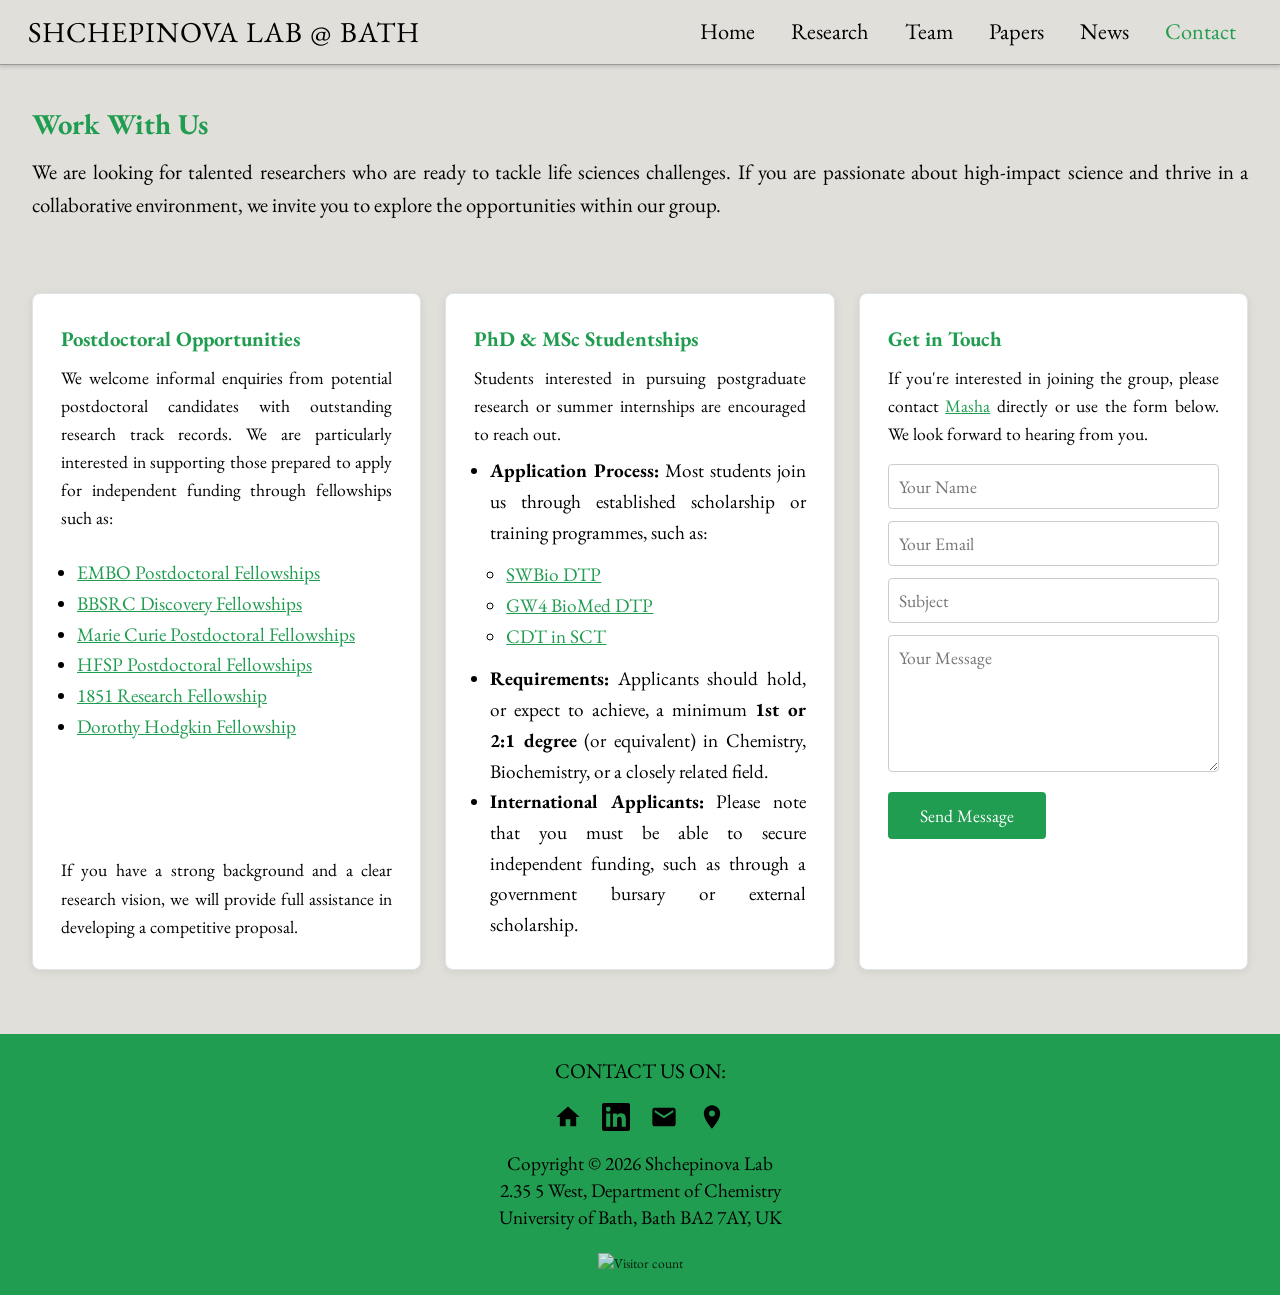
==== contact.html @ 988d1f5a "Research subsection h2: font-weight to 700 to match h1" ====
<!DOCTYPE html>
<html lang="en">
<head>
    <meta charset="UTF-8">
    <meta name="viewport" content="width=device-width, initial-scale=1.0">
    <meta http-equiv="Cache-Control" content="no-cache, no-store, must-revalidate">
    <meta http-equiv="Pragma" content="no-cache">
    <meta http-equiv="Expires" content="0">
    <title>Contact | The Shchepinova Lab</title>
    <link rel="preconnect" href="https://fonts.googleapis.com">
    <link rel="preconnect" href="https://fonts.gstatic.com" crossorigin>
    <link href="https://fonts.googleapis.com/css2?family=EB+Garamond:wght@400;500;600;700&family=Raleway:wght@300;400;600;700&display=swap" rel="stylesheet">
    <link rel="stylesheet" href="css/style.css?v=13">
</head>
<body>

    <!-- Navigation -->
    <nav class="navbar">
        <div class="container">
            <a href="index.html" class="logo">SHCHEPINOVA LAB @ BATH</a>
            <button class="nav-toggle" aria-label="Toggle navigation">&#9776;</button>
            <ul class="nav-links">
                <li><a href="index.html">Home</a></li>
                <li class="has-dropdown">
                    <a href="research.html">Research</a>
                    <ul class="dropdown">
                        <li><a href="research.html#proteomics">Proximity Proteomics Platforms</a></li>
                        <li><a href="research.html#gpcr-lpo">GPCRs &amp; Lipid Peroxidation</a></li>
                        <li><a href="research.html#chemical-tools">Compartmentalised GPCR Signalling</a></li>
                    </ul>
                </li>
                <li><a href="team.html">Team</a></li>
                <li><a href="papers.html">Papers</a></li>
                <li><a href="news.html">News</a></li>
                <li><a href="contact.html" class="active">Contact</a></li>
            </ul>
        </div>
    </nav>

    <!-- Contact Section -->
    <section class="section">
        <div class="container">
            <h1 class="section-title" style="color: var(--green);">Work With Us</h1>
            <p class="section-subtitle" style="text-align: justify;">We are looking for talented researchers who are ready to tackle life sciences challenges. If you are passionate about high-impact science and thrive in a collaborative environment, we invite you to explore the opportunities within our group.</p>

            <div class="card-grid" style="margin-bottom: 0;">
                <div class="card">
                    <h3 style="color: var(--green);">Postdoctoral Opportunities</h3>
                    <p>We welcome informal enquiries from potential postdoctoral candidates with outstanding research track records. We are particularly interested in supporting those prepared to apply for independent funding through fellowships such as:</p>
                    <br>
                    <ul style="font-size: 1.2rem; line-height: 1.6; margin-left: 16px; margin-bottom: 12px; text-align: justify;">
                        <li><a href="https://www.embo.org/funding/fellowships-grants-and-career-support/postdoctoral-fellowships/" target="_blank" rel="noopener" style="color:var(--green);text-decoration:underline;">EMBO Postdoctoral Fellowships</a></li>
                        <li><a href="https://www.ukri.org/opportunity/early-independence-bbsrc-fellowships-outline/" target="_blank" rel="noopener" style="color:var(--green);text-decoration:underline;">BBSRC Discovery Fellowships</a></li>
                        <li><a href="https://marie-sklodowska-curie-actions.ec.europa.eu/actions/postdoctoral-fellowships" target="_blank" rel="noopener" style="color:var(--green);text-decoration:underline;">Marie Curie Postdoctoral Fellowships</a></li>
                        <li><a href="https://www.hfsp.org/funding/hfsp-funding/postdoctoral-fellowships" target="_blank" rel="noopener" style="color:var(--green);text-decoration:underline;">HFSP Postdoctoral Fellowships</a></li>
                        <li><a href="https://royalcommission1851.org/fellowships/research-fellowships" target="_blank" rel="noopener" style="color:var(--green);text-decoration:underline;">1851 Research Fellowship</a></li>
                        <li><a href="https://royalsociety.org/grants/dorothy-hodgkin-fellowship/" target="_blank" rel="noopener" style="color:var(--green);text-decoration:underline;">Dorothy Hodgkin Fellowship</a></li>
                    </ul>
                    <p>If you have a strong background and a clear research vision, we will provide full assistance in developing a competitive proposal.</p>
                </div>

                <div class="card">
                    <h3 style="color: var(--green);">PhD &amp; MSc Studentships</h3>
                    <p>Students interested in pursuing postgraduate research or summer internships are encouraged to reach out.</p>
                    <ul style="font-size: 1.2rem; line-height: 1.6; margin-left: 16px; margin-top: 8px; text-align: justify;">
                        <li><strong>Application Process:</strong> Most students join us through established scholarship or training programmes, such as:
                            <ul style="margin-left: 16px; margin-top: 12px; margin-bottom: 12px;">
                                <li><a href="https://www.swbio.ac.uk/" target="_blank" rel="noopener" style="color:var(--green);text-decoration:underline;">SWBio DTP</a></li>
                                <li><a href="https://gw4biomed.ac.uk/" target="_blank" rel="noopener" style="color:var(--green);text-decoration:underline;">GW4 BioMed DTP</a></li>
                                <li><a href="https://www.csct.ac.uk/" target="_blank" rel="noopener" style="color:var(--green);text-decoration:underline;">CDT in SCT</a></li>
                            </ul>
                        </li>
                        <li><strong>Requirements:</strong> Applicants should hold, or expect to achieve, a minimum <strong>1st or 2:1 degree</strong> (or equivalent) in Chemistry, Biochemistry, or a closely related field.</li>
                        <li><strong>International Applicants:</strong> Please note that you must be able to secure independent funding, such as through a government bursary or external scholarship.</li>
                    </ul>
                </div>

                <div class="card">
                <h3 style="color: var(--green);">Get in Touch</h3>
                <p>If you're interested in joining the group, please contact <a href="mailto:ms4652@bath.ac.uk" style="color:var(--green);text-decoration:underline;">Masha</a> directly or use the form below. We look forward to hearing from you.</p>
                <form action="https://formsubmit.co/ms4652@bath.ac.uk" method="POST" style="margin-top: 16px;">
                    <input type="hidden" name="_subject" value="New enquiry from Shchepinova Lab website">
                    <input type="hidden" name="_captcha" value="false">
                    <div style="margin-bottom: 12px;">
                        <input type="text" name="name" placeholder="Your Name" required style="width: 100%; padding: 10px; font-family: var(--font); font-size: 1.1rem; border: 1px solid #ccc; border-radius: 4px;">
                    </div>
                    <div style="margin-bottom: 12px;">
                        <input type="email" name="email" placeholder="Your Email" required style="width: 100%; padding: 10px; font-family: var(--font); font-size: 1.1rem; border: 1px solid #ccc; border-radius: 4px;">
                    </div>
                    <div style="margin-bottom: 12px;">
                        <input type="text" name="subject" placeholder="Subject" style="width: 100%; padding: 10px; font-family: var(--font); font-size: 1.1rem; border: 1px solid #ccc; border-radius: 4px;">
                    </div>
                    <div style="margin-bottom: 12px;">
                        <textarea name="message" placeholder="Your Message" rows="5" required style="width: 100%; padding: 10px; font-family: var(--font); font-size: 1.1rem; border: 1px solid #ccc; border-radius: 4px; resize: vertical;"></textarea>
                    </div>
                    <button type="submit" style="background: var(--green); color: #fff; border: none; padding: 12px 32px; font-family: var(--font); font-size: 1.1rem; border-radius: 4px; cursor: pointer;">Send Message</button>
                </form>
                </div>
            </div>
        </div>
    </section>

    <!-- Footer -->
    <footer class="footer">
        <div class="container">
            <p class="footer-social-label">contact us on:</p>
            <div class="footer-social-icons">
                <a href="index.html" title="Home">
                    <svg viewBox="0 0 24 24" xmlns="http://www.w3.org/2000/svg"><path d="M10 20v-6h4v6h5v-8h3L12 3 2 12h3v8z"/></svg>
                </a>
                <a href="https://www.linkedin.com/in/maria-shchepinova-26a584100/" target="_blank" rel="noopener" title="LinkedIn">
                    <svg viewBox="0 0 24 24" xmlns="http://www.w3.org/2000/svg"><path d="M20.447 20.452h-3.554v-5.569c0-1.328-.027-3.037-1.852-3.037-1.853 0-2.136 1.445-2.136 2.939v5.667H9.351V9h3.414v1.561h.046c.477-.9 1.637-1.85 3.37-1.85 3.601 0 4.267 2.37 4.267 5.455v6.286zM5.337 7.433a2.062 2.062 0 01-2.063-2.065 2.064 2.064 0 112.063 2.065zm1.782 13.019H3.555V9h3.564v11.452zM22.225 0H1.771C.792 0 0 .774 0 1.729v20.542C0 23.227.792 24 1.771 24h20.451C23.2 24 24 23.227 24 22.271V1.729C24 .774 23.2 0 22.222 0h.003z"/></svg>
                </a>
                <a href="mailto:ms4652@bath.ac.uk" title="Email">
                    <svg viewBox="0 0 24 24" xmlns="http://www.w3.org/2000/svg"><path d="M20 4H4c-1.1 0-2 .9-2 2v12c0 1.1.9 2 2 2h16c1.1 0 2-.9 2-2V6c0-1.1-.9-2-2-2zm0 4l-8 5-8-5V6l8 5 8-5v2z"/></svg>
                </a>
                <a href="https://maps.google.com/?q=Department+of+Chemistry,+University+of+Bath,+Bath+BA2+7AY" target="_blank" rel="noopener" title="Find us">
                    <svg viewBox="0 0 24 24" xmlns="http://www.w3.org/2000/svg"><path d="M12 2C8.13 2 5 5.13 5 9c0 5.25 7 13 7 13s7-7.75 7-13c0-3.87-3.13-7-7-7zm0 9.5a2.5 2.5 0 110-5 2.5 2.5 0 010 5z"/></svg>
                </a>
            </div>
            <p class="footer-info">
                Copyright &copy; 2026 Shchepinova Lab<br>
                2.35 5 West, Department of Chemistry<br><a href="https://www.bath.ac.uk/topics/research/" target="_blank" rel="noopener">University of Bath</a>, Bath BA2 7AY, UK
            </p>
            <p class="visitor-counter"><img src="https://hits.sh/shchepinova-lab.science.svg?label=Visitors&color=209d50&labelColor=3d3d3d" alt="Visitor count" style="display:inline-block;vertical-align:middle;"></p>
        </div>
    </footer>

    <script>
        document.querySelector('.nav-toggle').addEventListener('click', function() {
            document.querySelector('.nav-links').classList.toggle('open');
        });

        document.querySelectorAll('.nav-links a').forEach(function(link) {
            link.addEventListener('click', function() {
                document.querySelector('.nav-links').classList.remove('open');
            });
        });
    </script>
    <script src="https://cdn.counter.dev/script.js" data-id="842eea99-6d4f-4d9e-8744-f2e6c8674a0a" data-utcoffset="1"></script>
</body>
</html>
---- css/style.css ----
/* ===== CSS Variables ===== */
:root {
    --green: #209D50;
    --green-dark: #1a8542;
    --dark-grey: #3d3d3d;
    --bath-blue: #209D50;
    --bath-blue-light: #209D50;
    --accent: #209D50;
    --text: #000000;
    --text-light: #000000;
    --bg: #E1DFD9;
    --bg-light: #E1DFD9;
    --border: #e0e4e8;
    --shadow: 0 2px 8px rgba(0, 0, 0, 0.08);
    --radius: 8px;
    --max-width: min(95vw, 1700px);
    --font: 'EB Garamond', Georgia, "Times New Roman", serif;
    --font-serif: 'EB Garamond', Georgia, "Times New Roman", serif;
}

/* ===== Reset & Base ===== */
*, *::before, *::after {
    box-sizing: border-box;
    margin: 0;
    padding: 0;
}

html {
    scroll-behavior: smooth;
}

body {
    font-family: var(--font);
    color: var(--text);
    background: var(--bg);
    line-height: 1.6;
    min-height: 100vh;
    display: flex;
    flex-direction: column;
}

a {
    color: var(--accent);
    text-decoration: none;
}

a:hover {
    text-decoration: underline;
}

img {
    max-width: 100%;
    height: auto;
    display: block;
}

/* ===== Navigation ===== */
.navbar {
    background: var(--bg);
    padding: 2px 0 2px 8px;
    border-bottom: 1px solid #999;
    position: sticky;
    top: 0;
    z-index: 100;
    box-shadow: 0 2px 4px rgba(0, 0, 0, 0.15);
}

.navbar .container {
    max-width: var(--max-width);
    margin: 0 auto;
    display: flex;
    align-items: center;
    justify-content: space-between;
}

.navbar .logo {
    display: flex;
    align-items: center;
    gap: 8px;
    color: var(--text);
    font-family: var(--font-serif);
    font-weight: 400;
    font-size: 1.8rem;
    text-transform: uppercase;
    letter-spacing: 1px;
    padding: 0;
    margin-left: -8px;
    height: 46px;
}

.navbar .logo img {
    height: 100%;
    width: auto;
    max-height: 36px;
}

.navbar .logo:hover {
    text-decoration: none;
}

.nav-links {
    list-style: none;
    display: flex;
    gap: 4px;
    margin-left: auto;
    padding-right: 0;
    margin-right: 0;
}

.nav-links a {
    color: var(--text);
    font-family: var(--font-serif);
    padding: 12px 16px;
    display: block;
    font-size: 1.4rem;
    transition: color 0.2s, background 0.2s;
    border-radius: 4px;
}

.nav-links a:hover,
.nav-links a.active {
    color: var(--green);
    background: transparent;
    text-decoration: none;
}

/* Dropdown menu */
.has-dropdown {
    position: relative;
}

.dropdown {
    display: none;
    position: absolute;
    top: 100%;
    left: 0;
    background: #E1DFD9;
    list-style: none;
    min-width: 220px;
    box-shadow: 0 4px 12px rgba(0, 0, 0, 0.15);
    border-radius: 0 0 var(--radius) var(--radius);
    z-index: 200;
    padding: 4px 0;
}

.has-dropdown:hover .dropdown {
    display: block;
}

.dropdown li a {
    padding: 10px 20px;
    font-size: 1.2rem;
    white-space: nowrap;
    color: var(--text);
}

.dropdown li a:hover {
    color: var(--green);
    background: rgba(0, 0, 0, 0.04);
}

/* Mobile menu toggle */
.nav-toggle {
    display: none;
    background: none;
    border: none;
    color: var(--text);
    font-size: 1.5rem;
    cursor: pointer;
    padding: 8px;
}

/* ===== Home Page — Welcome Section ===== */
.home-welcome {
    background: var(--bg-light);
    padding: 60px 24px;
}

.welcome-grid {
    display: grid;
    grid-template-columns: 1fr 1fr;
    gap: 60px;
    align-items: center;
}

.welcome-text {
    padding-left: 40px;
    text-align: right;
}

.welcome-logo img {
    max-width: 540px;
    width: 100%;
    margin: 0 auto;
}

.welcome-text h1 {
    font-family: var(--font-serif);
    font-size: 50px;
    font-weight: 500;
    color: var(--text);
    margin-bottom: 16px;
    line-height: 1.3;
}

.welcome-text p {
    font-family: var(--font-serif);
    font-size: 40px;
    color: var(--text);
    line-height: 1.3;
}

/* ===== Home Page — About Section ===== */
.home-about {
    background: var(--green);
    padding: 36px 24px;
}

.about-grid {
    display: grid;
    grid-template-columns: 1fr 2fr;
    gap: 40px;
    align-items: center;
}

.about-heading h2 {
    font-family: var(--font-serif);
    font-size: 2.5rem;
    font-weight: 400;
    color: #fff;
    line-height: 1.2;
    text-align: center;
}

.about-text p {
    font-family: var(--font-serif);
    font-size: 40px;
    color: #fff;
    line-height: 1.15;
    text-align: center;
}

/* ===== Home Page — Funders Section ===== */
.home-funders {
    background: var(--bg);
    padding: 48px 24px;
    text-align: center;
}

.home-funders h2 {
    font-family: var(--font-serif);
    font-size: 1.8rem;
    font-weight: 500;
    color: var(--green);
    margin-bottom: 24px;
}

.funders-logos {
    display: flex;
    flex-wrap: wrap;
    justify-content: center;
    align-items: center;
    gap: 12px;
}

.funders-logos a {
    display: block;
}

.funders-logos img {
    max-height: 100px;
    width: auto;
    object-fit: contain;
    background: #fff;
    padding: 10px 16px;
    border-radius: var(--radius);
}

/* Back to Home section */
.back-section {
    background: var(--bg-light);
    padding: 10px 24px 20px;
    text-align: center;
}

.btn-back {
    display: inline-block;
    background: var(--green);
    color: #fff;
    padding: 12px 34px;
    border-radius: 24px;
    font-family: var(--font-serif);
    font-size: 1rem;
    font-weight: 500;
    transition: background 0.2s;
}

.btn-back:hover {
    background: var(--green-dark);
    text-decoration: none;
}

/* ===== Full-screen Cover Hero (legacy) ===== */
.cover-hero {
    position: relative;
    width: 100%;
    height: 100vh;
    min-height: 500px;
    display: flex;
    align-items: center;
    justify-content: center;
    /*
        TODO: Replace with your own image.
        Put your image in images/ and update the url() below.
        A microscopy, lab, or science image works well.
    */
    background: url('../images/hero-bg.jpg') center center / cover no-repeat;
    background-color: #1a1a2e;
}

.cover-overlay {
    position: absolute;
    inset: 0;
    background: rgba(0, 0, 0, 0.55);
}

.cover-content {
    position: relative;
    z-index: 1;
    text-align: center;
    color: #fff;
    padding: 24px;
}

.cover-logo {
    height: 80px;
    width: auto;
    margin-bottom: 20px;
}

.cover-title {
    font-size: 3rem;
    font-weight: 300;
    letter-spacing: 2px;
    margin-bottom: 12px;
}

.cover-tagline {
    font-size: 1.3rem;
    font-weight: 300;
    letter-spacing: 1px;
    opacity: 0.9;
    margin-bottom: 6px;
}

.cover-subtitle {
    font-size: 1rem;
    font-weight: 400;
    opacity: 0.7;
    letter-spacing: 1px;
    margin-bottom: 48px;
}

/* Cover page navigation */
.cover-nav {
    margin-top: 16px;
}

.cover-nav-links {
    list-style: none;
    display: flex;
    justify-content: center;
    gap: 8px;
    padding: 0;
}

.cover-nav-links a {
    color: rgba(255, 255, 255, 0.85);
    font-size: 0.85rem;
    font-weight: 600;
    letter-spacing: 2px;
    text-transform: uppercase;
    padding: 10px 18px;
    border: 1px solid rgba(255, 255, 255, 0.3);
    border-radius: 2px;
    transition: all 0.3s;
}

.cover-nav-links a:hover {
    color: #fff;
    background: rgba(255, 255, 255, 0.15);
    border-color: rgba(255, 255, 255, 0.6);
    text-decoration: none;
}

/* ===== Legacy Hero (kept for other pages if needed) ===== */
.hero {
    background: linear-gradient(135deg, var(--bath-blue) 0%, var(--bath-blue-light) 100%);
    color: #fff;
    padding: 80px 24px;
    text-align: center;
}

.hero h1 {
    font-size: 2.5rem;
    margin-bottom: 16px;
    font-weight: 700;
}

.hero p {
    font-size: 1.2rem;
    opacity: 0.9;
    max-width: 650px;
    margin: 0 auto 24px;
}

.hero .btn {
    display: inline-block;
    background: #fff;
    color: var(--bath-blue);
    padding: 12px 28px;
    border-radius: var(--radius);
    font-weight: 600;
    font-size: 1rem;
    transition: transform 0.2s, box-shadow 0.2s;
}

.hero .btn:hover {
    transform: translateY(-2px);
    box-shadow: 0 4px 12px rgba(0, 0, 0, 0.2);
    text-decoration: none;
}

/* ===== Sections ===== */
.section {
    padding: 36px 24px 64px;
}

.section.alt {
    background: var(--bg-light);
}

.container {
    max-width: var(--max-width);
    margin: 0 auto;
}

.section-title {
    font-size: 1.8rem;
    color: #000;
    margin-bottom: 8px;
}

.section-subtitle {
    color: #000;
    margin-bottom: 72px;
    font-size: 1.3rem;
}

/* ===== Research Areas ===== */
.research-area {
    margin-bottom: 0;
    padding-bottom: 32px;
    padding-top: 32px;
    border-top: 1px solid #999;
    scroll-margin-top: 60px;
}

.research-area:last-child {
    padding-bottom: 32px;
    border-bottom: 1px solid #999;
}

.research-area h2 {
    font-family: var(--font-serif);
    font-size: 1.5rem;
    font-weight: 700;
    color: var(--green);
    margin-bottom: 12px;
    margin-left: 0;
}

.research-area p {
    font-size: 1.4rem;
    line-height: 1.6;
    text-align: justify;
}

.research-content {
    display: flex;
    gap: 48px;
    align-items: flex-start;
    margin: 0;
}

.research-content .research-text {
    flex: 1;
}

.research-content p {
    text-align: justify;
    margin-bottom: 16px;
}

.research-img {
    width: 320px;
    flex-shrink: 0;
    border-radius: var(--radius);
    background: #ffffff;
    padding: 4px;
    object-fit: contain;
    align-self: flex-start;
    margin-top: 4px;
}

.research-wrap {
    overflow: hidden;
}

.research-wrap p {
    margin-bottom: 16px;
}

.research-img-float {
    float: left;
    width: 320px;
    border-radius: var(--radius);
    background: #ffffff;
    padding: 4px;
    margin: 4px 48px 16px 0;
}

/* ===== Cards (News, Previews) ===== */
.card-grid {
    display: grid;
    grid-template-columns: repeat(3, 1fr);
    gap: 24px;
}

.card {
    background: #ffffff;
    border: 1px solid var(--border);
    border-radius: var(--radius);
    padding: 28px;
    box-shadow: var(--shadow);
    transition: transform 0.2s, box-shadow 0.2s;
    display: flex;
    flex-direction: column;
}

.card img {
    flex-shrink: 0;
}

.card p:last-child {
    margin-top: auto;
}

.card:hover {
    transform: translateY(-3px);
    box-shadow: 0 4px 16px rgba(0, 0, 0, 0.12);
}

.card img {
    width: 100%;
    max-height: 250px;
    object-fit: cover;
    border-radius: 4px;
    margin-bottom: 16px;
    cursor: pointer;
    transition: transform 0.3s;
}

.card img.no-expand {
    cursor: default;
}

.card img.expanded {
    position: fixed;
    top: 50%;
    left: 50%;
    transform: translate(-50%, -50%);
    width: auto;
    max-width: 90vw;
    max-height: 90vh;
    z-index: 1000;
    border-radius: 8px;
    box-shadow: 0 8px 32px rgba(0, 0, 0, 0.4);
}

.img-overlay {
    position: fixed;
    inset: 0;
    background: rgba(0, 0, 0, 0.7);
    z-index: 999;
}

.card .date {
    font-size: inherit;
    color: var(--green);
    text-transform: uppercase;
    text-shadow: 1px 1px 2px rgba(0, 0, 0, 0.15);
}

.card h3 {
    font-size: 1.3rem;
    white-space: normal;
    margin-bottom: 8px;
    color: #000;
}

.card p {
    color: var(--text-light);
    font-size: 1.1rem;
    text-align: justify;
}

/* ===== Paper List ===== */
.paper-list {
    list-style: none;
    padding-left: 0;
}

.paper-item:first-child {
    padding-top: 0;
}

.paper-item:first-child .date {
    top: 0;
}

.paper-item {
    padding: 16px 0 16px 70px;
    border-bottom: none;
    position: relative;
    line-height: 1.6;
    color: #000;
    font-size: 1.3rem;
}

.paper-item .date {
    position: absolute;
    left: 0;
    top: 16px;
    display: block;
    color: var(--green);
    font-size: 1.6rem;
    font-weight: 700;
    line-height: 1;
    transform: translateY(3.5px);
}

.paper-title {
    display: inline;
    font-size: 1.3rem;
    font-weight: 700;
    color: #000;
    margin-bottom: 4px;
    line-height: 1.6;
    text-decoration: none;
}

.paper-title:hover {
    color: var(--accent);
    text-decoration: underline;
}

.paper-item strong em {
    color: var(--green);
}

/* ===== Team Member Cards ===== */
.team-grid {
    display: grid;
    grid-template-columns: repeat(auto-fill, minmax(250px, 1fr));
    gap: 28px;
}

.member-card {
    background: #ffffff;
    border: 1px solid var(--border);
    border-radius: var(--radius);
    padding: 28px 24px;
    text-align: center;
    cursor: pointer;
    box-shadow: var(--shadow);
    transition: transform 0.2s, box-shadow 0.2s;
}

.member-card:hover {
    transform: translateY(-3px);
    box-shadow: 0 4px 16px rgba(0, 0, 0, 0.12);
}

.member-card .photo {
    width: 200px;
    height: 200px;
    border-radius: var(--radius);
    background: var(--dark-grey);
    overflow: hidden;
    border: none;
    display: flex;
    align-items: center;
    justify-content: center;
    color: var(--text-light);
    font-size: 0.8rem;
    margin: 0 auto 16px;
}

.member-card .photo img {
    width: 100%;
    height: 100%;
    object-fit: cover;
    object-position: center top;
}

.member-card h3 {
    font-family: var(--font-serif);
    font-size: 1.4rem;
    margin-bottom: 4px;
    color: var(--bath-blue);
    line-height: 1.3;
    min-height: 2.6em;
}

.member-card .role {
    font-family: var(--font-serif);
    font-size: 1.25rem;
    color: #000;
    margin-bottom: 0;
    line-height: 1.3;
    min-height: 2.6em;
}

.member-details {
    display: none;
    text-align: left;
    margin-top: 0;
    padding-top: 0;
}

.member-card.expanded {
    grid-column: 1 / -1;
}

.member-card.expanded > .photo,
.member-card.expanded > h3,
.member-card.expanded > .role {
    display: none;
}

.member-card.expanded .member-details {
    display: flex;
    gap: 24px;
    align-items: flex-start;
}

.member-details .detail-left {
    display: flex;
    flex-direction: column;
    align-items: center;
    flex-shrink: 0;
}

.member-details .detail-photo {
    width: 220px;
    min-width: 220px;
    height: 220px;
    border-radius: var(--radius);
    overflow: hidden;
    border: none;
    flex-shrink: 0;
    display: flex;
    align-items: center;
    justify-content: center;
    color: #fff;
    font-size: 0.8rem;
    background: var(--dark-grey);
}

.member-details .detail-photo img {
    width: 100%;
    height: 100%;
    object-fit: cover;
    object-position: center top;
}

.member-details .detail-name {
    font-family: var(--font-serif);
    font-size: 1.4rem;
    margin-bottom: 4px;
    color: var(--bath-blue);
    margin-top: 12px;
    text-align: center;
}

.member-details .detail-role {
    font-family: var(--font-serif);
    font-size: 1.25rem;
    color: #000;
    margin-bottom: 0;
    text-align: center;
}

.member-details .detail-text {
    flex: 1;
}

.member-card .bio {
    font-family: var(--font-serif);
    font-size: 1.15rem;
    color: var(--text-light);
    margin-bottom: 12px;
}

.member-card .email {
    font-size: 0.95rem;
}

/* ===== Contact Page ===== */
.contact-grid {
    display: grid;
    grid-template-columns: 1fr 1fr;
    gap: 40px;
    align-items: start;
}

.contact-info h3 {
    color: var(--bath-blue);
    margin-bottom: 16px;
    font-size: 1.3rem;
}

.contact-info p {
    margin-bottom: 12px;
    color: var(--text-light);
    font-size: 1.3rem;
}

.contact-info a {
    color: var(--accent);
}

.map-container {
    border-radius: var(--radius);
    overflow: hidden;
    border: 1px solid var(--border);
    box-shadow: var(--shadow);
}

.map-container iframe {
    width: 100%;
    height: 350px;
    border: 0;
}

/* ===== Footer ===== */
.footer {
    background: var(--green);
    color: #000;
    padding: 20px 24px;
    margin-top: auto;
    font-size: 1.2rem;
    text-align: center;
}

.footer .container {
    display: flex;
    flex-direction: column;
    align-items: center;
    gap: 12px;
}

.footer a {
    color: #000;
}

.footer a:hover {
    color: #fff;
}

.footer-social-label {
    font-size: 1.3rem;
    margin-bottom: 4px;
    text-transform: uppercase;
}

.footer-social-icons {
    display: flex;
    gap: 20px;
    align-items: center;
    margin-bottom: 8px;
}

.footer-social-icons a {
    display: flex;
    align-items: center;
}

.footer-social-icons svg {
    width: 28px;
    height: 28px;
    fill: #000;
    transition: fill 0.2s;
}

.footer-social-icons a:hover svg {
    fill: #fff;
}

.footer-info {
    font-size: 1.2rem;
    line-height: 1.4;
}

.visitor-counter {
    margin-top: 8px;
    font-size: 0.85rem;
    opacity: 0.8;
}

/* ===== Utility ===== */
.text-center {
    text-align: center;
}

.mt-24 {
    margin-top: 24px;
}

/* ===== Responsive ===== */
@media (max-width: 768px) {
    html {
        font-size: 112.5%;
    }

    .hero {
        padding: 48px 20px;
    }

    .hero h1 {
        font-size: 1.8rem;
    }

    .hero p {
        font-size: 1rem;
    }

    .section {
        padding: 32px 16px 48px;
    }

    .section-title {
        font-size: 1.5rem;
    }

    .section-subtitle {
        font-size: 1.4rem;
        margin-bottom: 32px;
        text-align: left !important;
    }

    .about-text p {
        hyphens: none;
        overflow-wrap: normal;
    }

    /* Navbar */
    .navbar {
        padding: 4px 8px;
    }

    .navbar .logo {
        font-size: 1.15rem;
        letter-spacing: 0;
        height: auto;
        white-space: nowrap;
    }

    /* Mobile nav */
    .nav-toggle {
        display: block;
    }

    .nav-links {
        display: none;
        flex-direction: column;
        position: absolute;
        top: 100%;
        left: 0;
        right: 0;
        background: var(--bg-light);
        padding: 4px 0;
        box-shadow: 0 4px 8px rgba(0, 0, 0, 0.1);
        gap: 0;
    }

    .nav-links.open {
        display: flex;
    }

    .nav-links a {
        padding: 2px 20px;
        font-size: 1.4rem;
        border-radius: 0;
        line-height: 1.4;
    }

    /* Dropdown becomes inline on mobile */
    .dropdown {
        display: block;
        position: static;
        box-shadow: none;
        background: transparent;
        padding-left: 16px;
        min-width: 0;
    }

    .dropdown li a {
        padding: 2px 20px;
        font-size: 1.2rem;
        line-height: 1.3;
    }

    .navbar .container {
        position: relative;
    }

    /* Contact stacks */
    .contact-grid {
        grid-template-columns: 1fr;
        gap: 24px;
    }

    .contact-info p {
        font-size: 1.2rem;
    }

    /* Cards single column */
    .card-grid {
        grid-template-columns: 1fr;
        gap: 16px;
    }

    .card {
        padding: 20px;
    }

    .card h3 {
        font-size: 1.3rem;
    }

    .card p {
        font-size: 1.2rem;
    }

    /* Team */
    .team-grid {
        grid-template-columns: 1fr;
        gap: 16px;
    }

    .member-card {
        padding: 20px 16px;
    }

    .member-card .photo {
        width: 160px;
        height: 160px;
    }

    .member-card h3 {
        font-size: 1.3rem;
        min-height: 0;
    }

    .member-card .role {
        font-size: 1.2rem;
        min-height: 0;
    }

    /* Expanded member view: stack photo above text */
    .member-card.expanded .member-details {
        flex-direction: column;
        align-items: center;
        gap: 16px;
    }

    .member-details .detail-photo {
        width: 160px;
        min-width: 160px;
        height: 160px;
    }

    .member-details .detail-name {
        font-size: 1.3rem;
    }

    .member-details .detail-role {
        font-size: 1.2rem;
    }

    .member-card .bio {
        font-size: 1.2rem;
    }

    /* Research */
    .research-area {
        padding: 24px 0;
    }

    .research-area h2 {
        font-size: 1.5rem;
    }

    .research-area p,
    .research-content p,
    .research-wrap p {
        font-size: 1.2rem;
        text-align: left;
    }

    .research-content {
        flex-direction: column;
        gap: 16px;
    }

    .research-img {
        width: 100%;
        margin-top: 0;
    }

    .research-img-float {
        float: none;
        width: 100%;
        margin: 0 0 16px 0;
    }

    /* Papers */
    .paper-item {
        padding: 16px 0;
        font-size: 1.2rem;
    }

    .paper-item .date {
        position: static;
        display: block;
        font-size: 1.2rem;
        margin-bottom: 6px;
        transform: none;
    }

    .paper-title {
        font-size: 1.2rem;
    }

    /* Footer */
    .footer .container {
        flex-direction: column;
        text-align: center;
    }

    /* Cover hero mobile */
    .cover-title {
        font-size: 1.8rem;
    }

    .cover-tagline {
        font-size: 1rem;
    }

    .cover-nav-links {
        display: none;
        flex-direction: column;
        gap: 4px;
    }

    .cover-nav-links.open {
        display: flex;
    }

    .cover-nav-links a {
        padding: 10px 24px;
        font-size: 0.8rem;
    }

    .cover-nav .nav-toggle {
        display: block;
        margin: 0 auto;
    }

    /* Home page mobile */
    .welcome-grid {
        grid-template-columns: 1fr;
        gap: 24px;
        text-align: center;
    }

    .welcome-text {
        padding-left: 0;
        text-align: center;
    }

    .welcome-logo img {
        max-width: 240px;
    }

    .welcome-text h1 {
        font-size: 1.8rem;
    }

    .welcome-text p {
        font-size: 1.2rem;
    }

    .about-grid {
        grid-template-columns: 1fr;
        gap: 16px;
        text-align: center;
    }

    .about-heading h2 {
        font-size: 1.6rem;
    }

    .about-text p {
        font-size: 1.2rem;
    }

    .home-welcome,
    .home-about {
        padding: 36px 16px;
    }

    .home-funders {
        padding: 32px 16px;
    }

    .home-funders h2 {
        font-size: 1.4rem;
    }

    .funders-logos img {
        max-height: 70px;
    }
}
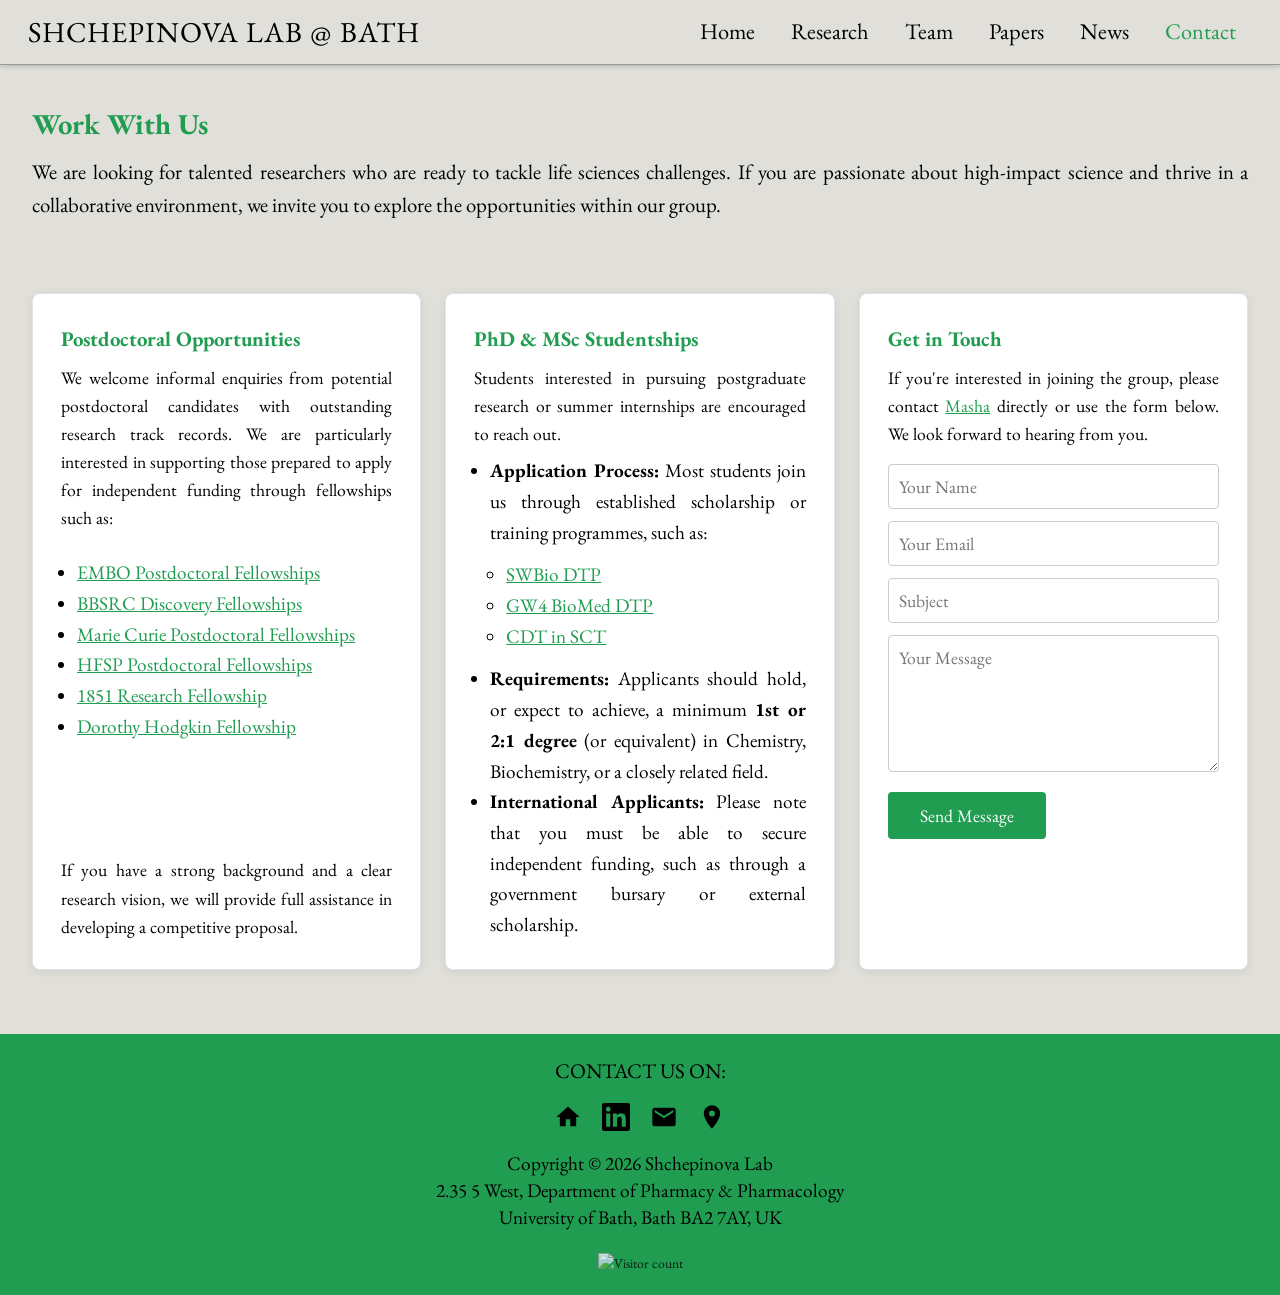
==== commit 74a97c11: "Address: update to Department of Pharmacy & Pharmacology; update map links" ====
--- a/contact.html
+++ b/contact.html
@@ -10,7 +10,7 @@
     <link rel="preconnect" href="https://fonts.googleapis.com">
     <link rel="preconnect" href="https://fonts.gstatic.com" crossorigin>
     <link href="https://fonts.googleapis.com/css2?family=EB+Garamond:wght@400;500;600;700&family=Raleway:wght@300;400;600;700&display=swap" rel="stylesheet">
-    <link rel="stylesheet" href="css/style.css?v=13">
+    <link rel="stylesheet" href="css/style.css?v=19">
 </head>
 <body>
 
@@ -114,13 +114,13 @@
                 <a href="mailto:ms4652@bath.ac.uk" title="Email">
                     <svg viewBox="0 0 24 24" xmlns="http://www.w3.org/2000/svg"><path d="M20 4H4c-1.1 0-2 .9-2 2v12c0 1.1.9 2 2 2h16c1.1 0 2-.9 2-2V6c0-1.1-.9-2-2-2zm0 4l-8 5-8-5V6l8 5 8-5v2z"/></svg>
                 </a>
-                <a href="https://maps.google.com/?q=Department+of+Chemistry,+University+of+Bath,+Bath+BA2+7AY" target="_blank" rel="noopener" title="Find us">
+                <a href="https://www.google.com/maps/place/Department+of+Pharmacy+%26+Pharmacology/@51.3798047,-2.3314775,18z/data=!4m6!3m5!1s0x487181bb3583c367:0xb0d864fc1cc8e293!8m2!3d51.3800274!4d-2.3306152!16s%2Fg%2F11cls7fgjn" target="_blank" rel="noopener" title="Find us">
                     <svg viewBox="0 0 24 24" xmlns="http://www.w3.org/2000/svg"><path d="M12 2C8.13 2 5 5.13 5 9c0 5.25 7 13 7 13s7-7.75 7-13c0-3.87-3.13-7-7-7zm0 9.5a2.5 2.5 0 110-5 2.5 2.5 0 010 5z"/></svg>
                 </a>
             </div>
             <p class="footer-info">
                 Copyright &copy; 2026 Shchepinova Lab<br>
-                2.35 5 West, Department of Chemistry<br><a href="https://www.bath.ac.uk/topics/research/" target="_blank" rel="noopener">University of Bath</a>, Bath BA2 7AY, UK
+                2.35 5 West, Department of Pharmacy &amp; Pharmacology<br><a href="https://www.bath.ac.uk/topics/research/" target="_blank" rel="noopener">University of Bath</a>, Bath BA2 7AY, UK
             </p>
             <p class="visitor-counter"><img src="https://hits.sh/shchepinova-lab.science.svg?label=Visitors&color=209d50&labelColor=3d3d3d" alt="Visitor count" style="display:inline-block;vertical-align:middle;"></p>
         </div>
--- a/css/style.css
+++ b/css/style.css
@@ -970,11 +970,25 @@
         padding: 4px 8px;
     }
 
+    .navbar .container {
+        flex-direction: column;
+        align-items: center;
+        justify-content: center;
+        gap: 2px;
+    }
+
     .navbar .logo {
-        font-size: 1.15rem;
+        font-size: 1.5rem;
         letter-spacing: 0;
         height: auto;
         white-space: nowrap;
+        margin-left: 0;
+    }
+
+    .nav-toggle {
+        position: static;
+        transform: none;
+        padding: 4px;
     }
 
     /* Mobile nav */
@@ -1110,14 +1124,14 @@
     }
 
     .research-area h2 {
-        font-size: 1.5rem;
+        font-size: 1.4rem;
     }
 
     .research-area p,
     .research-content p,
     .research-wrap p {
         font-size: 1.2rem;
-        text-align: left;
+        text-align: justify;
     }
 
     .research-content {
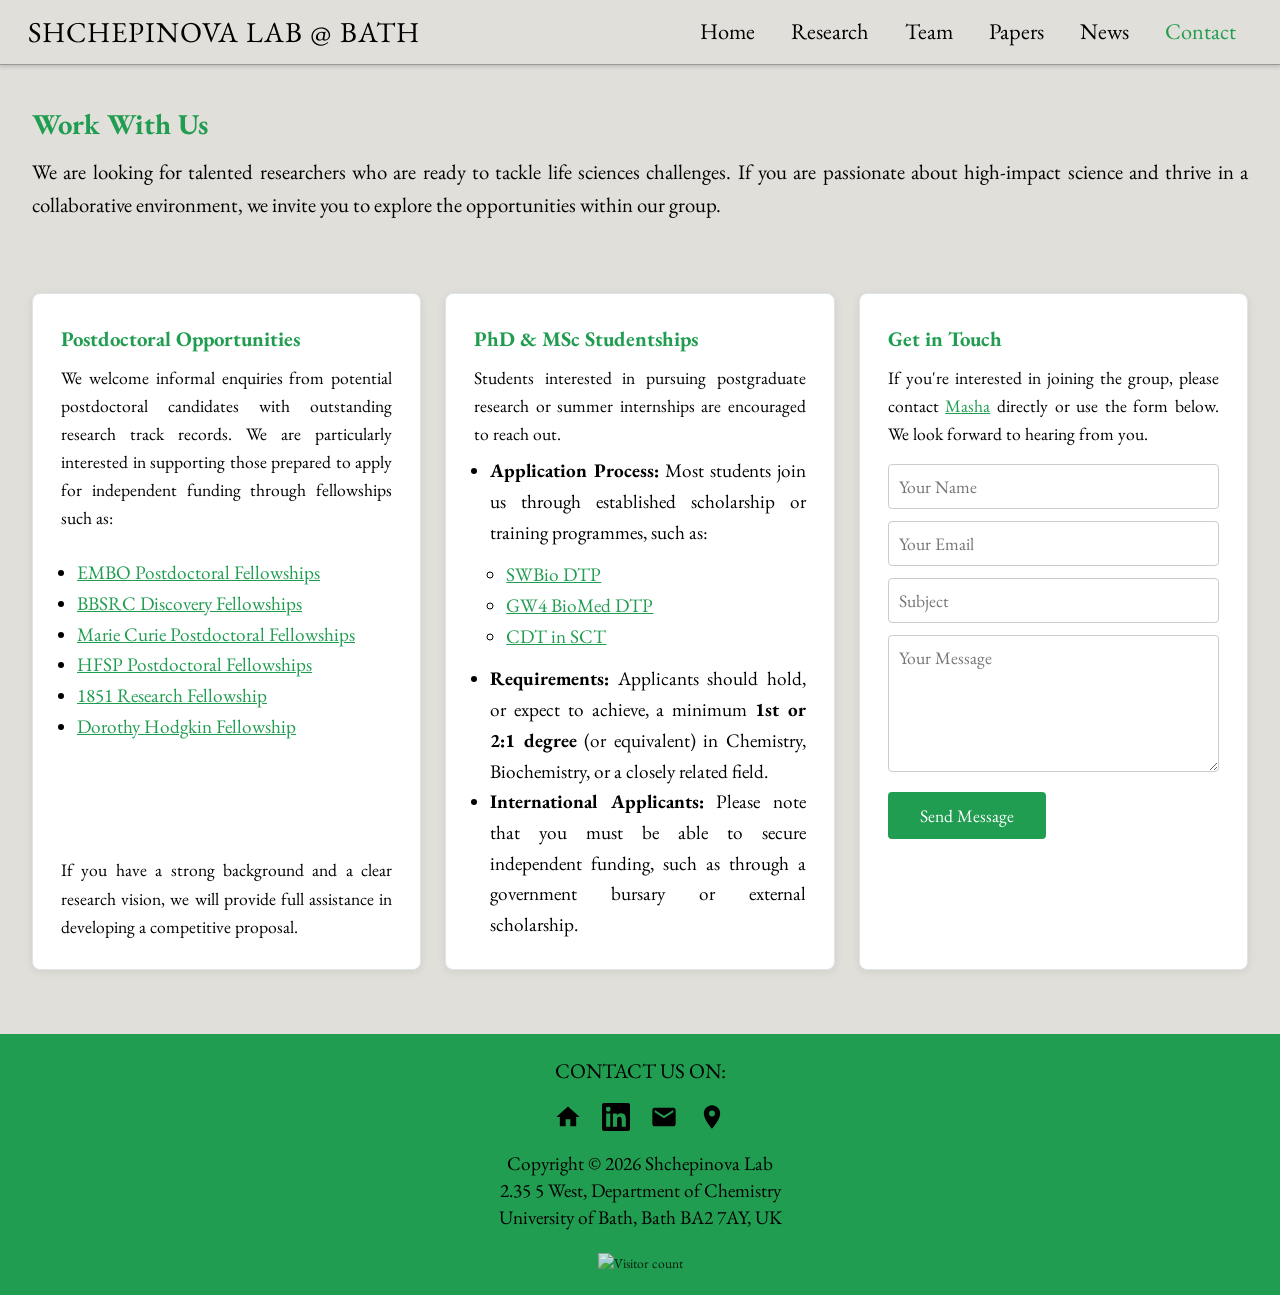
==== commit f84e78b5: "Revert department text to Chemistry (map link stays at new building)" ====
--- a/contact.html
+++ b/contact.html
@@ -120,7 +120,7 @@
             </div>
             <p class="footer-info">
                 Copyright &copy; 2026 Shchepinova Lab<br>
-                2.35 5 West, Department of Pharmacy &amp; Pharmacology<br><a href="https://www.bath.ac.uk/topics/research/" target="_blank" rel="noopener">University of Bath</a>, Bath BA2 7AY, UK
+                2.35 5 West, Department of Chemistry<br><a href="https://www.bath.ac.uk/topics/research/" target="_blank" rel="noopener">University of Bath</a>, Bath BA2 7AY, UK
             </p>
             <p class="visitor-counter"><img src="https://hits.sh/shchepinova-lab.science.svg?label=Visitors&color=209d50&labelColor=3d3d3d" alt="Visitor count" style="display:inline-block;vertical-align:middle;"></p>
         </div>
